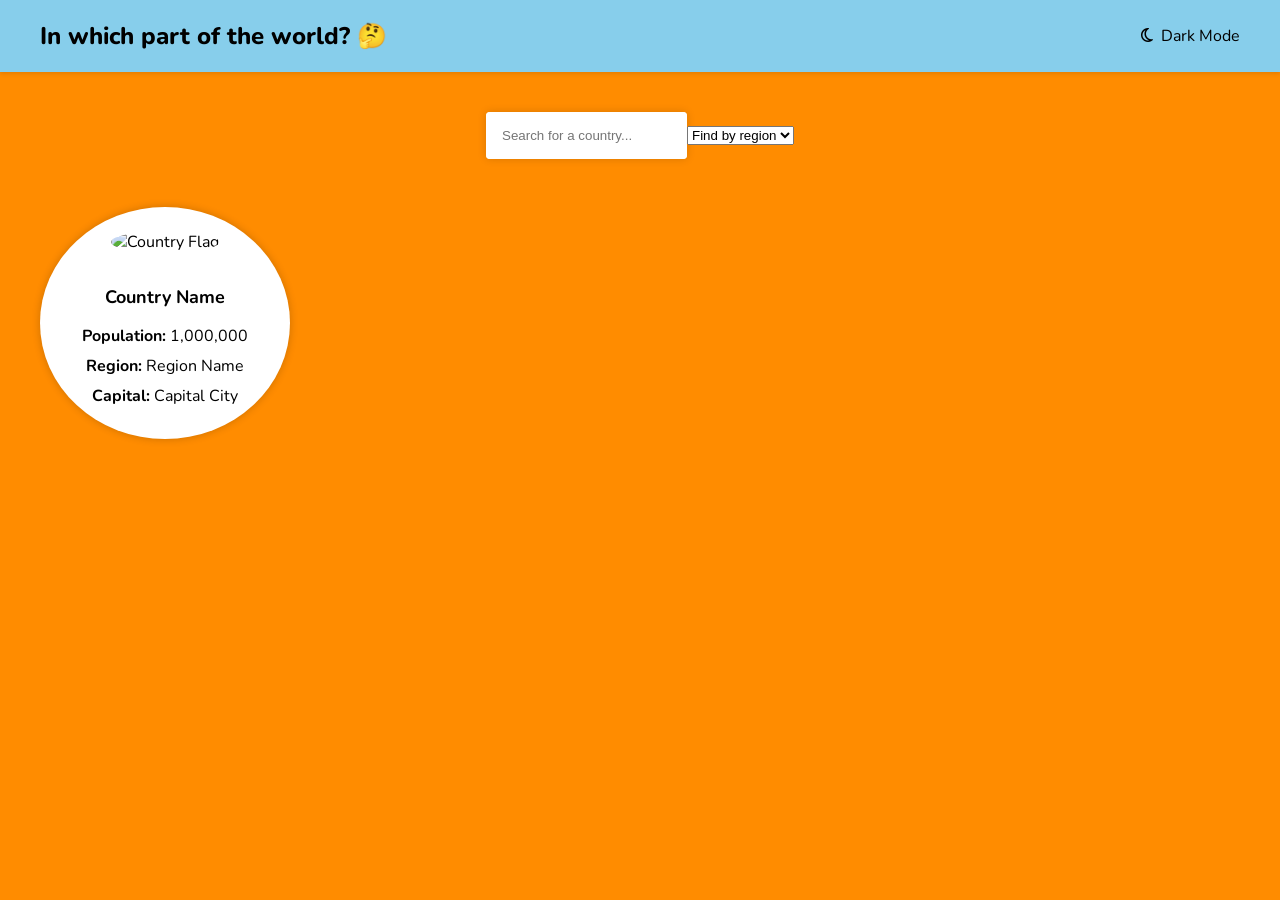
==== index.html @ 135ccc0c "Update and rename guide.html to index.html" ====
<!DOCTYPE html>
<html lang="en">
<head>
    <meta charset="UTF-8" />
    <meta http-equiv="X-UA-Compatible" content="IE=edge" />
    <meta name="viewport" content="width=device-width, initial-scale=1.0" />
    <title>Countries</title>
    <link
        rel="stylesheet"
        href="https://cdnjs.cloudflare.com/ajax/libs/font-awesome/6.3.0/css/all.min.css"
        integrity="sha512-SzlrxWUlpfuzQ+pcUCosxcglQRNAq/DZjVsC0lE40xsADsfeQoEypE+enwcOiGjk/bSuGGKHEyjSoQ1zVisanQ=="
        crossorigin="anonymous"
        referrerpolicy="no-referrer"
    />
    <link
        href="https://fonts.googleapis.com/css?family=Nunito:300,regular,500,600,700,800"
        rel="stylesheet"
    />
    <link rel="stylesheet" href="style.css" />
    <script src="script.js" defer></script>
</head>
<body>
    <header class="header-container">
        <div class="header-content">
            <h2 class="title"><a href="/">In which part of the world? 🤔</a></h2>
            <p class="theme-changer"><i class="fa-regular fa-moon"></i>&nbsp;&nbsp;Dark Mode</p>
        </div>
    </header>
    <main>
        <div class="search-filter-container">
            <div class="search-and-filter">
                <div class="search-container">
                    <input type="text" placeholder="Search for a country..." />
                </div>
                <select class="filter-by-region">
                    <option hidden>Find by region</option>
                    <option value="Africa">Africa</option>
                    <option value="America">America</option>
                    <option value="Asia">Asia</option>
                    <option value="Europe">Europe</option>
                    <option value="Oceania">Oceania</option>
                </select>
            </div>
        </div>
        <div class="countries-container">
            <!-- Example country card with rounded container -->
            <div class="country-card">
                <img src="https://via.placeholder.com/80" alt="Country Flag" />
                <div class="card-text">
                    <h3 class="card-title">Country Name</h3>
                    <p><strong>Population:</strong> 1,000,000</p>
                    <p><strong>Region:</strong> Region Name</p>
                    <p><strong>Capital:</strong> Capital City</p>
                </div>
            </div>
        </div>
    </main>
</body>
</html>
---- style.css ----
* {
    box-sizing: border-box;
}

body {
    background-color: darkorange;
    --text-color: black;
    --elements-color: white;
    margin: 0;
    font-family: Nunito, sans-serif;
    background-position: center;
    color: var(--text-color);
}

body.dark {
    --background-color: hsl(207, 26%, 17%); 
    --text-color: white;
    --elements-color: hsl(209, 23%, 22%);
}

main {
    padding: 24px;
}

a {
    text-decoration-line: none;
    color: inherit;
}

.header-container {
    box-shadow: 0 2px 4px 0px rgba(0, 0, 0, 0.1);
    padding-inline: 24px;
    background-color: skyblue; 
}

.header-content {
    display: flex;
    align-items: center;
    justify-content: space-between;
    max-width: 1200px;
    margin-inline: auto;
}

.title {
    font-weight: 800;
}

.theme-changer {
    cursor: pointer;
}

.countries-container {
    max-width: 1200px;
    margin-top: 16px;
    display: flex;
    gap: 64px;
    flex-wrap: wrap;
    margin-inline: auto;
    justify-content: space-between;
}

.country-card {
    display: inline-block;
    width: 250px;
    border-radius: 50%;
    overflow: hidden;
    padding: 24px; 
    box-shadow: 0 0 8px 0px rgba(0, 0, 0, 0.2);
    transition: all 0.2s ease-in-out;
    background-color: var(--elements-color);
    text-align: center; 
}

.country-card:hover {
    transform: scale(1.03);
    box-shadow: 0 0 16px 0px rgba(0, 0, 0, 0.2);
}


.country-card img {
    width: 80px;
    height: 80px;
    border-radius: 50%; 
    object-fit: cover;
    margin-bottom: 16px;
}

.card-title {
    font-size: 18px;
    margin-block: 16px;
}

.card-text {
    padding-inline: 16px;
}

.card-text p {
    margin-block: 8px;
}

.search-filter-container {
    max-width: 1200px;
    margin-inline: auto;
    margin-top: 16px;
    margin-bottom: 48px;
    display: flex;
    justify-content: center;
    gap: 24px; 
}

.search-and-filter {
    display: flex; 
    align-items: center;
}

.search-container {
    display: flex; 
    align-items: center;
    box-shadow: 0 0 8px 0px rgba(0, 0, 0, 0.15);
    max-width: 350px;
    width: 100%;
    border-radius: 4px;
    overflow: hidden;
    background-color: #f5f5dc; 
    color: var(--text-color);
}

.search-container input {
    border: none;
    outline: none;
    padding: 16px;
    width: 100%; /* 
    background-color: inherit;
    color: inherit;
}

.search-container input::placeholder {
    color: #999;
}


.filter-by-region {
    width: 250px;
    padding: 16px;
    border: none;
    outline: none;
    box-shadow: 0 0 8px 0px rgba(0, 0, 0, 0.15);
    border-radius: 4px;
    background-color: lightgreen;
    color: black;
    cursor: pointer;
    transition: background-color 0.3s ease;
}

.filter-by-region:hover {
    background-color: white; 
}

@media (max-width: 768px) {
    .countries-container {
        justify-content: center;
    }

    .title {
        font-size: 16px;
    }

    .header-content p {
        font-size: 12px;
    }

    .search-filter-container {
        flex-direction: column;
    }
}
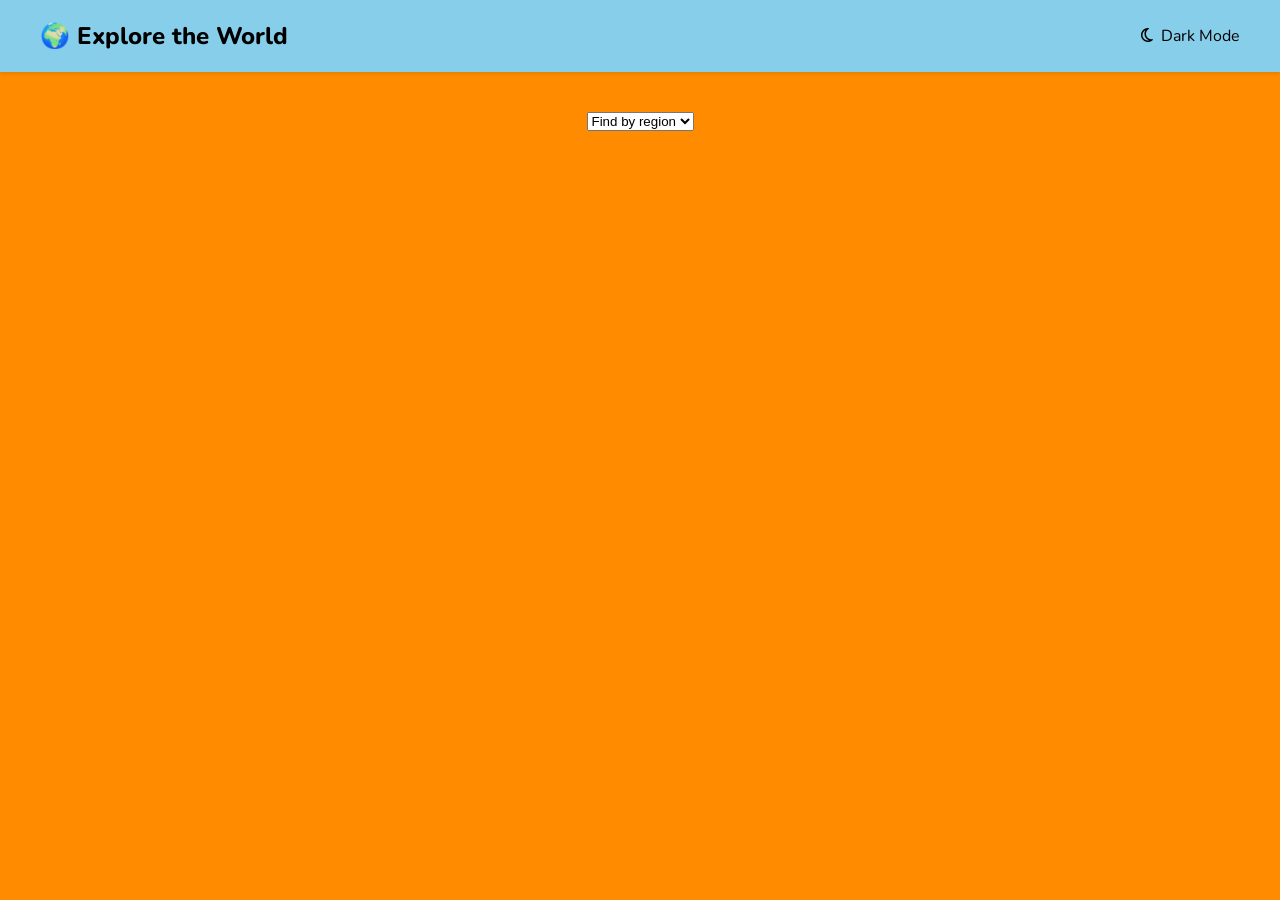
==== commit 4ddaa9d0: "Update index.html" ====
--- a/index.html
+++ b/index.html
@@ -22,37 +22,22 @@
 <body>
     <header class="header-container">
         <div class="header-content">
-            <h2 class="title"><a href="/">In which part of the world? 🤔</a></h2>
-            <p class="theme-changer"><i class="fa-regular fa-moon"></i>&nbsp;&nbsp;Dark Mode</p>
+            <h2 class="title"><a href="/index.html">🌍 Explore the World</a></h2>
+            <p class="theme-changer"><i class="fa-regular fa-moon"></i>&nbsp;&nbsp;<span class="theme-text">Dark Mode</span></p>
         </div>
     </header>
     <main>
         <div class="search-filter-container">
-            <div class="search-and-filter">
-                <div class="search-container">
-                    <input type="text" placeholder="Search for a country..." />
-                </div>
-                <select class="filter-by-region">
-                    <option hidden>Find by region</option>
-                    <option value="Africa">Africa</option>
-                    <option value="America">America</option>
-                    <option value="Asia">Asia</option>
-                    <option value="Europe">Europe</option>
-                    <option value="Oceania">Oceania</option>
-                </select>
-            </div>
+            <select class="filter-by-region">
+                <option hidden>Find by region</option>
+                <option value="Africa">Africa</option>
+                <option value="America">America</option>
+                <option value="Asia">Asia</option>
+                <option value="Europe">Europe</option>
+                <option value="Oceania">Oceania</option>
+            </select>
         </div>
         <div class="countries-container">
-            <!-- Example country card with rounded container -->
-            <div class="country-card">
-                <img src="https://via.placeholder.com/80" alt="Country Flag" />
-                <div class="card-text">
-                    <h3 class="card-title">Country Name</h3>
-                    <p><strong>Population:</strong> 1,000,000</p>
-                    <p><strong>Region:</strong> Region Name</p>
-                    <p><strong>Capital:</strong> Capital City</p>
-                </div>
-            </div>
         </div>
     </main>
 </body>
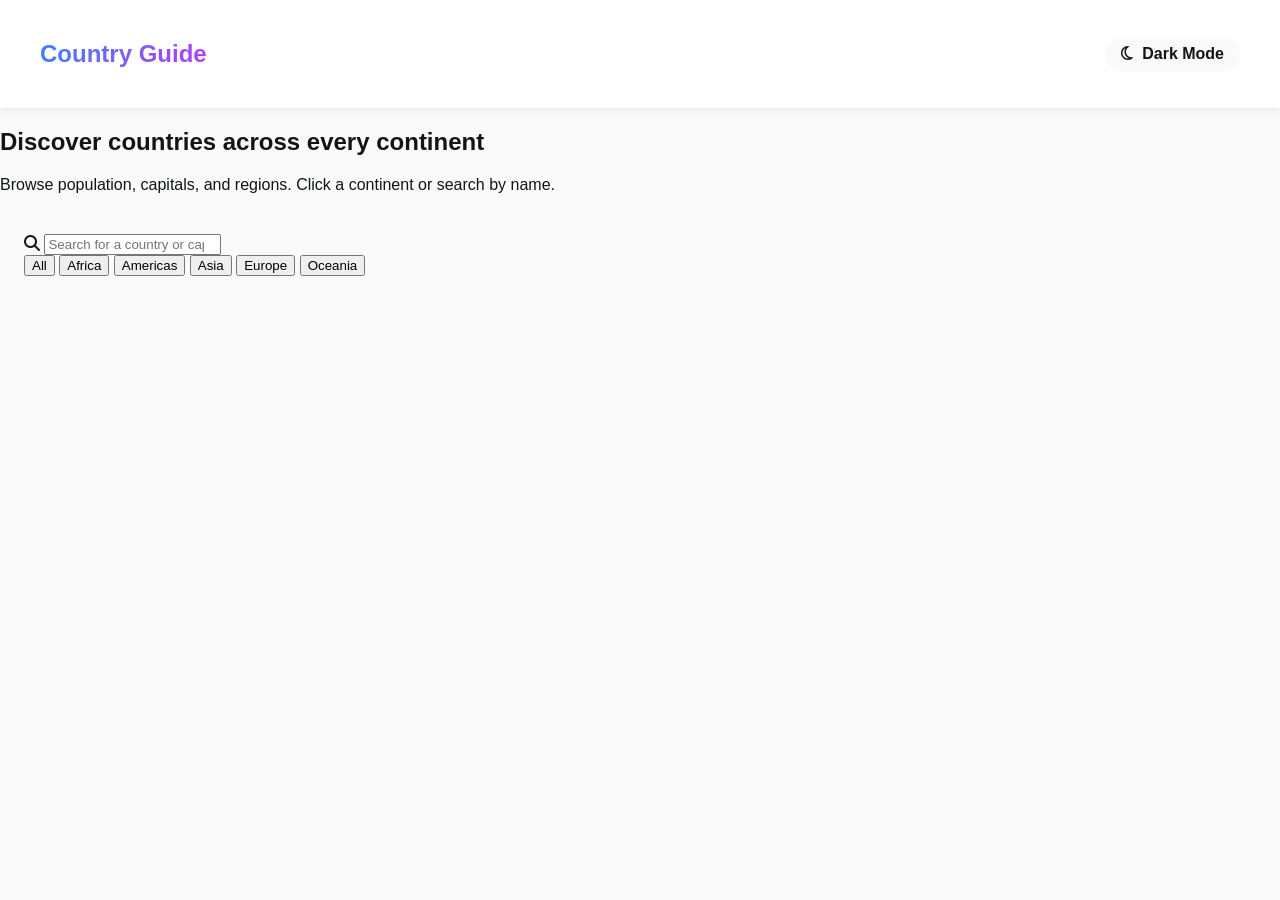
==== commit 03650f17: "Update index.html" ====
--- a/index.html
+++ b/index.html
@@ -4,7 +4,7 @@
     <meta charset="UTF-8" />
     <meta http-equiv="X-UA-Compatible" content="IE=edge" />
     <meta name="viewport" content="width=device-width, initial-scale=1.0" />
-    <title>Countries</title>
+    <title>Country Guide</title>
     <link
         rel="stylesheet"
         href="https://cdnjs.cloudflare.com/ajax/libs/font-awesome/6.3.0/css/all.min.css"
@@ -13,7 +13,7 @@
         referrerpolicy="no-referrer"
     />
     <link
-        href="https://fonts.googleapis.com/css?family=Nunito:300,regular,500,600,700,800"
+        href="https://fonts.googleapis.com/css2?family=Fraunces:opsz,wght@9..144,600;9..144,700&family=Inter:wght@400;500;600;700;800&display=swap"
         rel="stylesheet"
     />
     <link rel="stylesheet" href="style.css" />
@@ -22,23 +22,48 @@
 <body>
     <header class="header-container">
         <div class="header-content">
-            <h2 class="title"><a href="/index.html">🌍 Explore the World</a></h2>
+            <h2 class="title">
+                <a href="index.html" class="site-logo">
+                    <span class="logo-primary">Country</span>
+                    <span class="logo-accent">Guide</span>
+                </a>
+            </h2>
             <p class="theme-changer"><i class="fa-regular fa-moon"></i>&nbsp;&nbsp;<span class="theme-text">Dark Mode</span></p>
         </div>
     </header>
+
+    <section class="hero">
+        <div class="hero-content">
+            <h1>Discover countries across every continent</h1>
+            <p>Browse population, capitals, and regions. Click a continent or search by name.</p>
+        </div>
+    </section>
+
     <main>
-        <div class="search-filter-container">
-            <select class="filter-by-region">
-                <option hidden>Find by region</option>
-                <option value="Africa">Africa</option>
-                <option value="America">America</option>
-                <option value="Asia">Asia</option>
-                <option value="Europe">Europe</option>
-                <option value="Oceania">Oceania</option>
-            </select>
+        <div class="controls">
+            <div class="search-box">
+                <i class="fa-solid fa-magnifying-glass"></i>
+                <input
+                    class="search-input"
+                    type="search"
+                    placeholder="Search for a country or capital..."
+                    aria-label="Search countries"
+                />
+            </div>
+
+            <div class="continent-filters" role="group" aria-label="Filter by continent">
+                <button class="continent-btn active" data-region="all">All</button>
+                <button class="continent-btn" data-region="Africa">Africa</button>
+                <button class="continent-btn" data-region="Americas">Americas</button>
+                <button class="continent-btn" data-region="Asia">Asia</button>
+                <button class="continent-btn" data-region="Europe">Europe</button>
+                <button class="continent-btn" data-region="Oceania">Oceania</button>
+            </div>
+
+            <p class="country-count"></p>
         </div>
-        <div class="countries-container">
-        </div>
+
+        <div class="countries-container"></div>
     </main>
 </body>
 </html>
--- a/style.css
+++ b/style.css
@@ -3,19 +3,24 @@
 }
 
 body {
-    background-color: darkorange;
-    --text-color: black;
-    --elements-color: white;
+    --background-color: hsl(0, 0%, 98%);
+    --text-color: hsl(200, 15%, 8%);
+    --elements-color: hsl(0, 0%, 100%);
+    --shadow-color: rgba(0, 0, 0, 0.08);
+    --accent-color: hsl(217, 91%, 60%);
     margin: 0;
     font-family: Nunito, sans-serif;
-    background-position: center;
+    background-color: var(--background-color);
     color: var(--text-color);
+    transition: background-color 0.3s ease, color 0.3s ease;
 }
 
 body.dark {
     --background-color: hsl(207, 26%, 17%); 
-    --text-color: white;
+    --text-color: hsl(0, 0%, 100%);
     --elements-color: hsl(209, 23%, 22%);
+    --shadow-color: rgba(0, 0, 0, 0.3);
+    --accent-color: hsl(217, 91%, 70%);
 }
 
 main {
@@ -28,9 +33,13 @@
 }
 
 .header-container {
-    box-shadow: 0 2px 4px 0px rgba(0, 0, 0, 0.1);
+    box-shadow: 0 2px 8px var(--shadow-color);
     padding-inline: 24px;
-    background-color: skyblue; 
+    background-color: var(--elements-color);
+    transition: background-color 0.3s ease, box-shadow 0.3s ease;
+    position: sticky;
+    top: 0;
+    z-index: 100;
 }
 
 .header-content {
@@ -39,137 +48,151 @@
     justify-content: space-between;
     max-width: 1200px;
     margin-inline: auto;
+    padding: 20px 0;
 }
 
 .title {
     font-weight: 800;
+    font-size: 24px;
+    background: linear-gradient(135deg, var(--accent-color), hsl(280, 91%, 60%));
+    -webkit-background-clip: text;
+    -webkit-text-fill-color: transparent;
+    background-clip: text;
+    transition: all 0.3s ease;
+}
+
+.title:hover {
+    transform: scale(1.02);
 }
 
 .theme-changer {
     cursor: pointer;
+    transition: opacity 0.2s ease, transform 0.2s ease;
+    font-weight: 600;
+    padding: 8px 16px;
+    border-radius: 20px;
+    background-color: var(--background-color);
+}
+
+.theme-changer:hover {
+    opacity: 0.8;
+    transform: translateY(-2px);
 }
 
 .countries-container {
     max-width: 1200px;
     margin-top: 16px;
-    display: flex;
-    gap: 64px;
-    flex-wrap: wrap;
+    display: grid;
+    grid-template-columns: repeat(auto-fill, minmax(260px, 1fr));
+    gap: 40px;
     margin-inline: auto;
-    justify-content: space-between;
 }
 
 .country-card {
     display: inline-block;
-    width: 250px;
-    border-radius: 50%;
+    border-radius: 12px;
     overflow: hidden;
-    padding: 24px; 
-    box-shadow: 0 0 8px 0px rgba(0, 0, 0, 0.2);
-    transition: all 0.2s ease-in-out;
+    box-shadow: 0 4px 16px var(--shadow-color);
+    transition: all 0.3s cubic-bezier(0.4, 0, 0.2, 1);
     background-color: var(--elements-color);
-    text-align: center; 
 }
 
 .country-card:hover {
-    transform: scale(1.03);
-    box-shadow: 0 0 16px 0px rgba(0, 0, 0, 0.2);
+    transform: translateY(-8px);
+    box-shadow: 0 12px 24px var(--shadow-color);
 }
 
+.country-card img {
+    width: 100%;
+    height: 180px;
+    object-fit: cover;
+    transition: transform 0.3s ease;
+}
 
-.country-card img {
-    width: 80px;
-    height: 80px;
-    border-radius: 50%; 
-    object-fit: cover;
-    margin-bottom: 16px;
+.country-card:hover img {
+    transform: scale(1.05);
 }
 
 .card-title {
-    font-size: 18px;
+    font-size: 20px;
+    font-weight: 800;
     margin-block: 16px;
+    color: var(--accent-color);
 }
 
 .card-text {
-    padding-inline: 16px;
+    padding: 24px;
+    padding-top: 16px;
 }
 
 .card-text p {
-    margin-block: 8px;
+    margin-block: 10px;
+    font-size: 14px;
+    line-height: 1.6;
 }
 
 .search-filter-container {
     max-width: 1200px;
     margin-inline: auto;
-    margin-top: 16px;
+    margin-top: 32px;
     margin-bottom: 48px;
     display: flex;
     justify-content: center;
-    gap: 24px; 
-}
-
-.search-and-filter {
-    display: flex; 
     align-items: center;
 }
 
-.search-container {
-    display: flex; 
-    align-items: center;
-    box-shadow: 0 0 8px 0px rgba(0, 0, 0, 0.15);
-    max-width: 350px;
-    width: 100%;
-    border-radius: 4px;
-    overflow: hidden;
-    background-color: #f5f5dc; 
+.filter-by-region {
+    width: 500px;
+    padding: 18px 24px;
+    border: none;
+    outline: none;
+    box-shadow: 0 2px 12px var(--shadow-color);
+    border-radius: 8px;
+    background-color: var(--elements-color);
     color: var(--text-color);
+    cursor: pointer;
+    transition: all 0.3s ease;
+    font-family: inherit;
+    font-size: 16px;
+    font-weight: 600;
+    text-align: center;
 }
 
-.search-container input {
-    border: none;
-    outline: none;
-    padding: 16px;
-    width: 100%; /* 
-    background-color: inherit;
-    color: inherit;
-}
-
-.search-container input::placeholder {
-    color: #999;
-}
-
-
-.filter-by-region {
-    width: 250px;
-    padding: 16px;
-    border: none;
-    outline: none;
-    box-shadow: 0 0 8px 0px rgba(0, 0, 0, 0.15);
-    border-radius: 4px;
-    background-color: lightgreen;
-    color: black;
-    cursor: pointer;
-    transition: background-color 0.3s ease;
+.filter-by-region option {
+    text-align: center;
+    padding: 12px;
 }
 
 .filter-by-region:hover {
-    background-color: white; 
+    box-shadow: 0 4px 20px var(--shadow-color);
+    transform: translateY(-2px);
 }
 
 @media (max-width: 768px) {
     .countries-container {
         justify-content: center;
+        gap: 24px;
+        grid-template-columns: repeat(auto-fill, minmax(240px, 1fr));
     }
 
     .title {
-        font-size: 16px;
+        font-size: 18px;
+    }
+
+    .header-content {
+        padding: 16px 0;
     }
 
     .header-content p {
-        font-size: 12px;
+        font-size: 13px;
     }
 
     .search-filter-container {
-        flex-direction: column;
+        padding: 0 20px;
+    }
+
+    .filter-by-region {
+        width: 100%;
+        max-width: 400px;
     }
 }
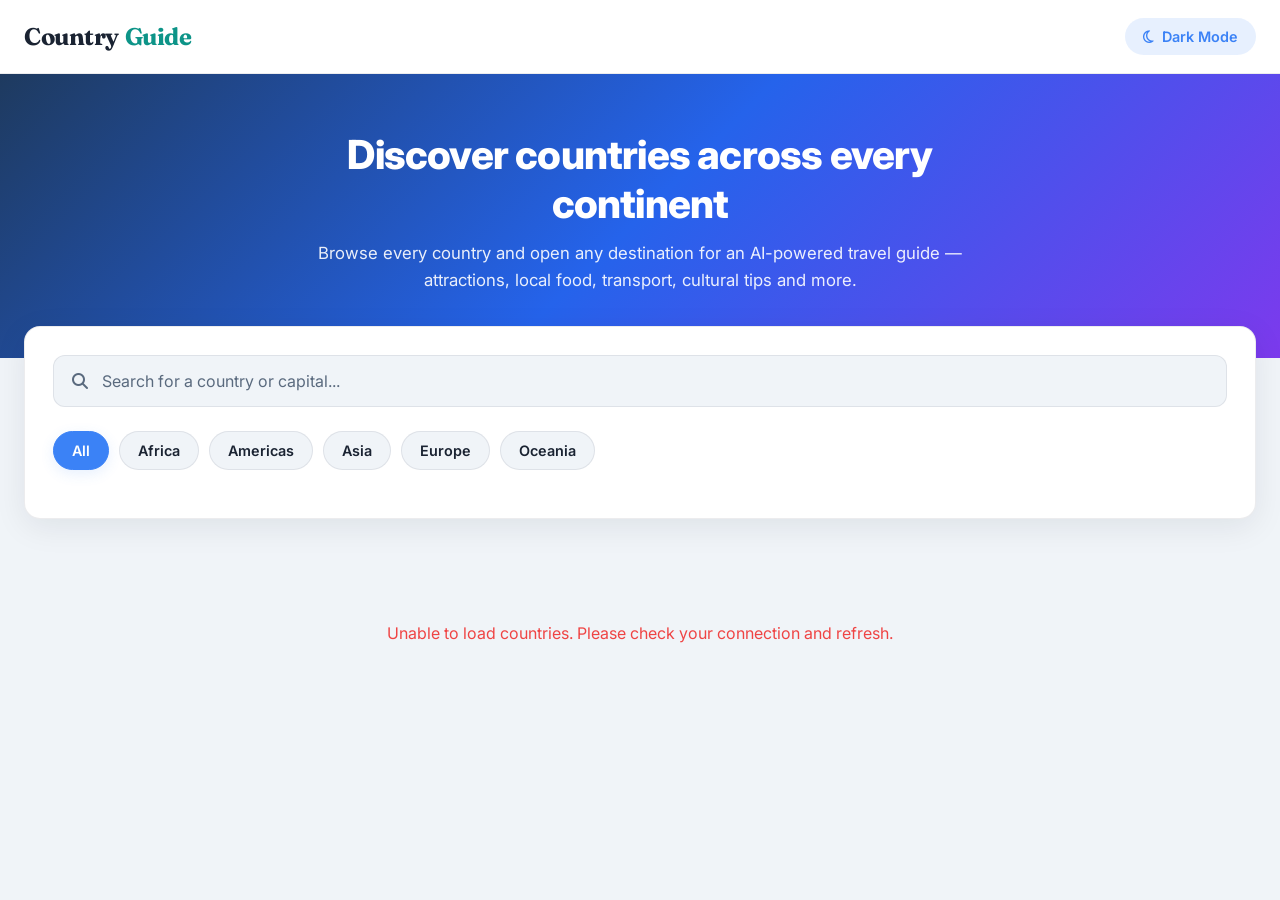
==== commit fe5919f3: "Update index.html" ====
--- a/index.html
+++ b/index.html
@@ -35,7 +35,7 @@
     <section class="hero">
         <div class="hero-content">
             <h1>Discover countries across every continent</h1>
-            <p>Browse population, capitals, and regions. Click a continent or search by name.</p>
+            <p>Browse every country and open any destination for an AI-powered travel guide — attractions, local food, transport, cultural tips and more.</p>
         </div>
     </section>
 
--- a/style.css
+++ b/style.css
@@ -3,196 +3,326 @@
 }
 
 body {
-    --background-color: hsl(0, 0%, 98%);
-    --text-color: hsl(200, 15%, 8%);
-    --elements-color: hsl(0, 0%, 100%);
-    --shadow-color: rgba(0, 0, 0, 0.08);
-    --accent-color: hsl(217, 91%, 60%);
+    --background-color: #f0f4f8;
+    --text-color: #1a2332;
+    --text-muted: #5a6a7e;
+    --elements-color: #ffffff;
+    --shadow-color: rgba(15, 23, 42, 0.08);
+    --accent-color: #3b82f6;
+    --accent-hover: #2563eb;
+    --accent-soft: rgba(59, 130, 246, 0.12);
+    --logo-accent: #0d9488;
+    --border-color: rgba(15, 23, 42, 0.08);
+    --hero-gradient: linear-gradient(135deg, #1e3a5f 0%, #2563eb 50%, #7c3aed 100%);
     margin: 0;
-    font-family: Nunito, sans-serif;
+    font-family: 'Inter', system-ui, sans-serif;
     background-color: var(--background-color);
     color: var(--text-color);
     transition: background-color 0.3s ease, color 0.3s ease;
+    min-height: 100vh;
 }
 
 body.dark {
-    --background-color: hsl(207, 26%, 17%); 
-    --text-color: hsl(0, 0%, 100%);
-    --elements-color: hsl(209, 23%, 22%);
-    --shadow-color: rgba(0, 0, 0, 0.3);
-    --accent-color: hsl(217, 91%, 70%);
-}
-
-main {
-    padding: 24px;
+    --background-color: #0f172a;
+    --text-color: #f1f5f9;
+    --text-muted: #94a3b8;
+    --elements-color: #1e293b;
+    --shadow-color: rgba(0, 0, 0, 0.35);
+    --accent-color: #60a5fa;
+    --accent-hover: #93c5fd;
+    --accent-soft: rgba(96, 165, 250, 0.15);
+    --logo-accent: #2dd4bf;
+    --border-color: rgba(255, 255, 255, 0.08);
+    --hero-gradient: linear-gradient(135deg, #0f172a 0%, #1e40af 50%, #6d28d9 100%);
 }
 
 a {
-    text-decoration-line: none;
+    text-decoration: none;
     color: inherit;
 }
 
 .header-container {
-    box-shadow: 0 2px 8px var(--shadow-color);
+    background-color: var(--elements-color);
+    border-bottom: 1px solid var(--border-color);
     padding-inline: 24px;
-    background-color: var(--elements-color);
-    transition: background-color 0.3s ease, box-shadow 0.3s ease;
     position: sticky;
     top: 0;
     z-index: 100;
+    backdrop-filter: blur(12px);
 }
 
 .header-content {
     display: flex;
     align-items: center;
     justify-content: space-between;
-    max-width: 1200px;
+    max-width: 1280px;
     margin-inline: auto;
-    padding: 20px 0;
+    padding: 18px 0;
 }
 
 .title {
-    font-weight: 800;
-    font-size: 24px;
-    background: linear-gradient(135deg, var(--accent-color), hsl(280, 91%, 60%));
-    -webkit-background-clip: text;
-    -webkit-text-fill-color: transparent;
-    background-clip: text;
-    transition: all 0.3s ease;
-}
-
-.title:hover {
-    transform: scale(1.02);
+    margin: 0;
+}
+
+.site-logo {
+    display: inline-flex;
+    align-items: baseline;
+    gap: 6px;
+    font-family: 'Fraunces', Georgia, serif;
+    font-size: 1.5rem;
+    font-weight: 700;
+    letter-spacing: -0.02em;
+    transition: opacity 0.2s ease;
+}
+
+.site-logo:hover {
+    opacity: 0.85;
+}
+
+.logo-primary {
+    color: var(--text-color);
+}
+
+.logo-accent {
+    color: var(--logo-accent);
 }
 
 .theme-changer {
     cursor: pointer;
-    transition: opacity 0.2s ease, transform 0.2s ease;
     font-weight: 600;
-    padding: 8px 16px;
-    border-radius: 20px;
-    background-color: var(--background-color);
+    font-size: 0.9rem;
+    padding: 10px 18px;
+    border-radius: 999px;
+    background-color: var(--accent-soft);
+    color: var(--accent-color);
+    transition: transform 0.2s ease, opacity 0.2s ease;
+    margin: 0;
 }
 
 .theme-changer:hover {
-    opacity: 0.8;
-    transform: translateY(-2px);
+    transform: translateY(-1px);
+    opacity: 0.9;
+}
+
+.hero {
+    background: var(--hero-gradient);
+    color: #fff;
+    padding: 56px 24px 64px;
+    text-align: center;
+}
+
+.hero-content {
+    max-width: 720px;
+    margin-inline: auto;
+}
+
+.hero h1 {
+    margin: 0 0 12px;
+    font-size: clamp(1.75rem, 4vw, 2.5rem);
+    font-weight: 800;
+    letter-spacing: -0.02em;
+}
+
+.hero p {
+    margin: 0;
+    font-size: 1.05rem;
+    opacity: 0.9;
+    line-height: 1.6;
+}
+
+main {
+    max-width: 1280px;
+    margin-inline: auto;
+    padding: 0 24px 64px;
+}
+
+.controls {
+    margin-top: -32px;
+    background: var(--elements-color);
+    border-radius: 16px;
+    padding: 28px;
+    box-shadow: 0 8px 32px var(--shadow-color);
+    border: 1px solid var(--border-color);
+    position: relative;
+    z-index: 2;
+}
+
+.search-box {
+    display: flex;
+    align-items: center;
+    gap: 12px;
+    background: var(--background-color);
+    border: 1px solid var(--border-color);
+    border-radius: 12px;
+    padding: 14px 18px;
+    margin-bottom: 24px;
+    transition: border-color 0.2s ease, box-shadow 0.2s ease;
+}
+
+.search-box:focus-within {
+    border-color: var(--accent-color);
+    box-shadow: 0 0 0 3px var(--accent-soft);
+}
+
+.search-box i {
+    color: var(--text-muted);
+}
+
+.search-input {
+    flex: 1;
+    border: none;
+    outline: none;
+    background: transparent;
+    font-family: inherit;
+    font-size: 1rem;
+    color: var(--text-color);
+}
+
+.search-input::placeholder {
+    color: var(--text-muted);
+}
+
+.continent-filters {
+    display: flex;
+    flex-wrap: wrap;
+    gap: 10px;
+}
+
+.continent-btn {
+    display: inline-flex;
+    align-items: center;
+    gap: 8px;
+    padding: 10px 18px;
+    border: 1px solid var(--border-color);
+    border-radius: 999px;
+    background: var(--background-color);
+    color: var(--text-color);
+    font-family: inherit;
+    font-size: 0.9rem;
+    font-weight: 600;
+    cursor: pointer;
+    transition: all 0.2s ease;
+}
+
+.continent-btn:hover {
+    border-color: var(--accent-color);
+    color: var(--accent-color);
+}
+
+.continent-btn.active {
+    background: var(--accent-color);
+    border-color: var(--accent-color);
+    color: #fff;
+    box-shadow: 0 4px 14px var(--accent-soft);
+}
+
+.country-count {
+    margin: 20px 0 0;
+    font-size: 0.9rem;
+    font-weight: 600;
+    color: var(--text-muted);
 }
 
 .countries-container {
-    max-width: 1200px;
-    margin-top: 16px;
     display: grid;
-    grid-template-columns: repeat(auto-fill, minmax(260px, 1fr));
-    gap: 40px;
-    margin-inline: auto;
+    grid-template-columns: repeat(auto-fill, minmax(280px, 1fr));
+    gap: 28px;
+    margin-top: 40px;
 }
 
 .country-card {
-    display: inline-block;
-    border-radius: 12px;
+    display: flex;
+    flex-direction: column;
+    border-radius: 16px;
     overflow: hidden;
+    background: var(--elements-color);
+    border: 1px solid var(--border-color);
     box-shadow: 0 4px 16px var(--shadow-color);
-    transition: all 0.3s cubic-bezier(0.4, 0, 0.2, 1);
-    background-color: var(--elements-color);
+    transition: transform 0.25s ease, box-shadow 0.25s ease;
 }
 
 .country-card:hover {
-    transform: translateY(-8px);
-    box-shadow: 0 12px 24px var(--shadow-color);
+    transform: translateY(-6px);
+    box-shadow: 0 16px 40px var(--shadow-color);
+}
+
+.card-flag {
+    overflow: hidden;
+    aspect-ratio: 16 / 10;
+    background: var(--background-color);
 }
 
 .country-card img {
     width: 100%;
-    height: 180px;
+    height: 100%;
     object-fit: cover;
-    transition: transform 0.3s ease;
+    transition: transform 0.35s ease;
 }
 
 .country-card:hover img {
-    transform: scale(1.05);
+    transform: scale(1.06);
+}
+
+.card-text {
+    padding: 20px 22px 24px;
 }
 
 .card-title {
-    font-size: 20px;
-    font-weight: 800;
-    margin-block: 16px;
-    color: var(--accent-color);
-}
-
-.card-text {
-    padding: 24px;
-    padding-top: 16px;
+    font-size: 1.15rem;
+    font-weight: 700;
+    margin: 0 0 14px;
+    color: var(--text-color);
 }
 
 .card-text p {
-    margin-block: 10px;
-    font-size: 14px;
-    line-height: 1.6;
-}
-
-.search-filter-container {
-    max-width: 1200px;
-    margin-inline: auto;
-    margin-top: 32px;
-    margin-bottom: 48px;
-    display: flex;
-    justify-content: center;
-    align-items: center;
-}
-
-.filter-by-region {
-    width: 500px;
-    padding: 18px 24px;
-    border: none;
-    outline: none;
-    box-shadow: 0 2px 12px var(--shadow-color);
-    border-radius: 8px;
-    background-color: var(--elements-color);
-    color: var(--text-color);
-    cursor: pointer;
-    transition: all 0.3s ease;
-    font-family: inherit;
-    font-size: 16px;
+    margin: 0 0 8px;
+    font-size: 0.875rem;
+    line-height: 1.5;
+    color: var(--text-muted);
+}
+
+.card-text p b {
+    color: var(--text-color);
     font-weight: 600;
+}
+
+.status-message {
+    grid-column: 1 / -1;
     text-align: center;
-}
-
-.filter-by-region option {
-    text-align: center;
-    padding: 12px;
-}
-
-.filter-by-region:hover {
-    box-shadow: 0 4px 20px var(--shadow-color);
-    transform: translateY(-2px);
+    padding: 48px 24px;
+    font-size: 1rem;
+    color: var(--text-muted);
+}
+
+.status-message.error {
+    color: #ef4444;
 }
 
 @media (max-width: 768px) {
+    .hero {
+        padding: 40px 20px 48px;
+    }
+
+    .controls {
+        padding: 20px;
+        margin-top: -24px;
+    }
+
+    .continent-filters {
+        gap: 8px;
+    }
+
+    .continent-btn {
+        padding: 8px 14px;
+        font-size: 0.85rem;
+    }
+
     .countries-container {
-        justify-content: center;
-        gap: 24px;
-        grid-template-columns: repeat(auto-fill, minmax(240px, 1fr));
-    }
-
-    .title {
-        font-size: 18px;
-    }
-
-    .header-content {
-        padding: 16px 0;
-    }
-
-    .header-content p {
-        font-size: 13px;
-    }
-
-    .search-filter-container {
-        padding: 0 20px;
-    }
-
-    .filter-by-region {
-        width: 100%;
-        max-width: 400px;
-    }
-}
+        grid-template-columns: 1fr;
+        gap: 20px;
+    }
+
+    main {
+        padding-inline: 16px;
+    }
+}
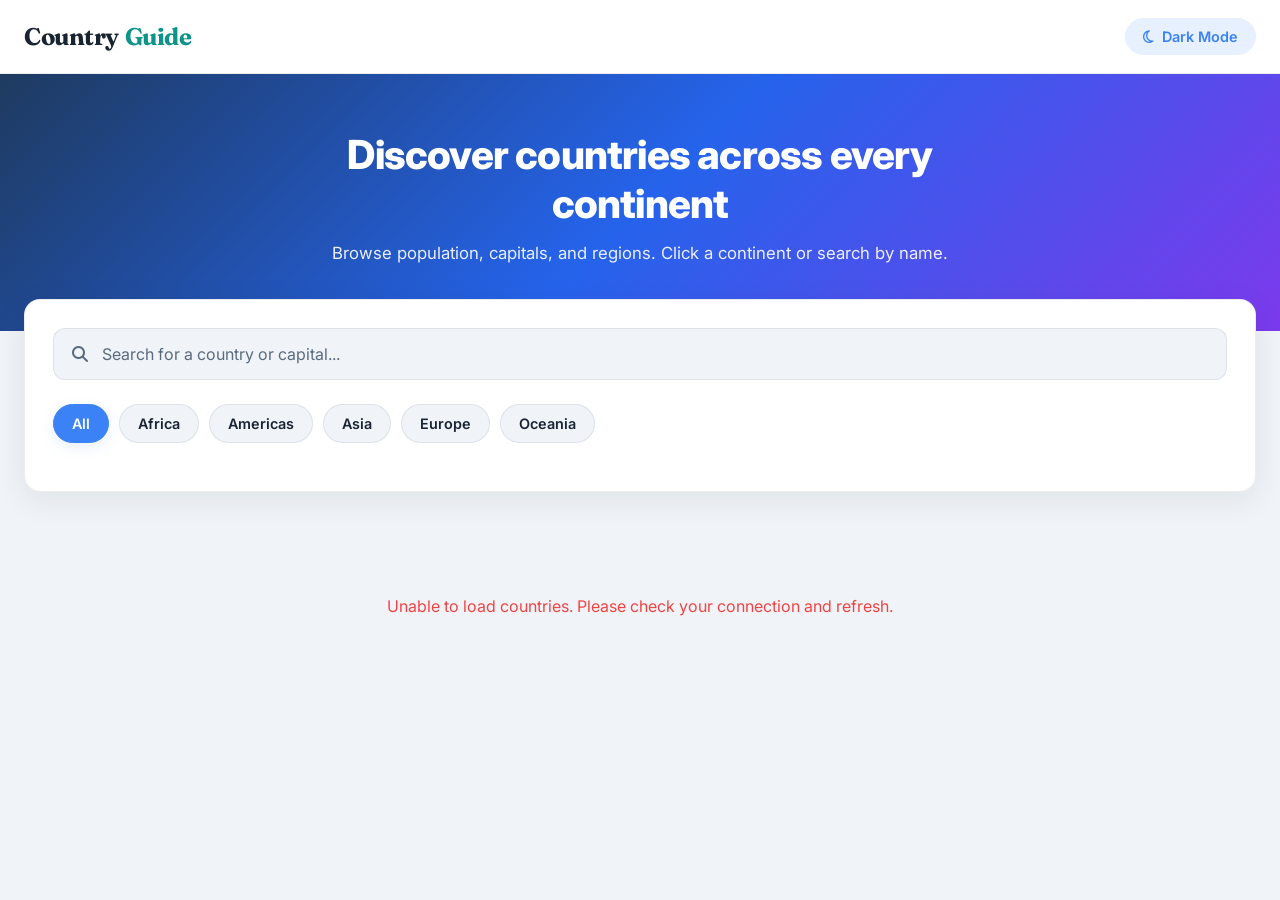
==== commit 20d90e41: "Update index.html" ====
--- a/index.html
+++ b/index.html
@@ -35,7 +35,7 @@
     <section class="hero">
         <div class="hero-content">
             <h1>Discover countries across every continent</h1>
-            <p>Browse every country and open any destination for an AI-powered travel guide — attractions, local food, transport, cultural tips and more.</p>
+            <p>Browse population, capitals, and regions. Click a continent or search by name.</p>
         </div>
     </section>
 
